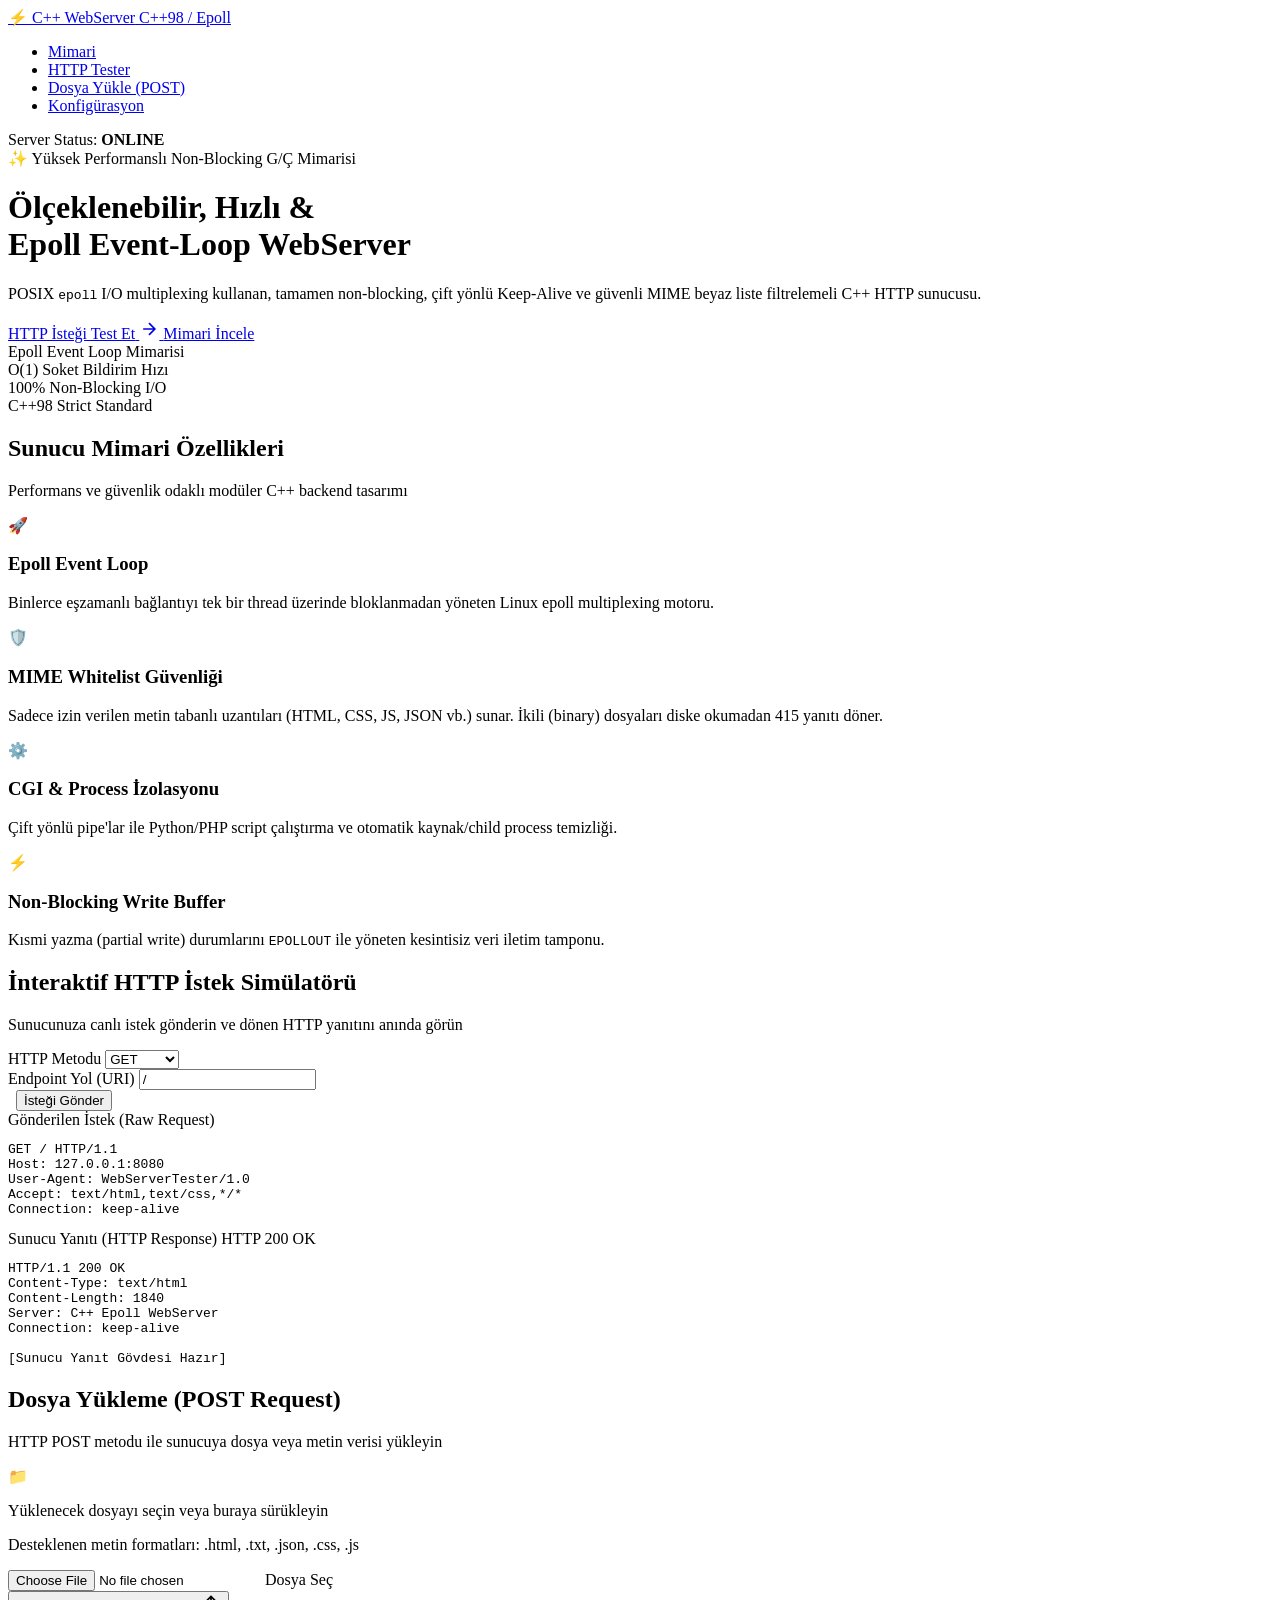
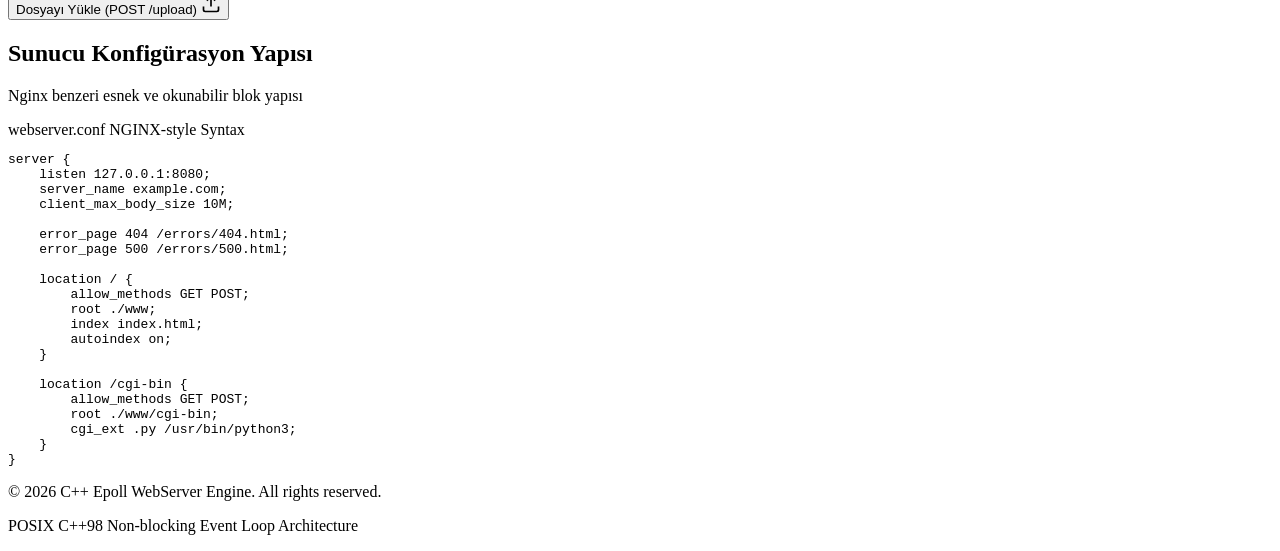
==== www/index.html @ d3386e33 "Homepage html-js eklendi" ====
<!DOCTYPE html>
<html lang="tr">
<head>
    <meta charset="UTF-8">
    <meta name="viewport" content="width=device-width, initial-scale=1.0">
    <meta name="description" content="High-Performance Non-Blocking C++98 HTTP WebServer Powered by Epoll Event Loop">
    <title>C++ Epoll WebServer | High-Performance HTTP Server</title>
    <!-- Google Fonts -->
    <link rel="preconnect" href="https://fonts.googleapis.com">
    <link rel="preconnect" href="https://fonts.gstatic.com" crossorigin>
    <link href="https://fonts.googleapis.com/css2?family=Fira+Code:wght@400;600&family=Inter:wght@300;400;500;600;700;800&display=swap" rel="stylesheet">
    <link rel="stylesheet" href="/assets/css/style.css">
</head>
<body>

    <!-- Background Decorative Glows -->
    <div class="bg-glow glow-1"></div>
    <div class="bg-glow glow-2"></div>

    <!-- Navigation Bar -->
    <nav class="navbar">
        <div class="nav-container">
            <a href="/" class="brand">
                <span class="brand-icon">⚡</span>
                <span class="brand-text">C++ WebServer</span>
                <span class="badge badge-cpp">C++98 / Epoll</span>
            </a>
            <ul class="nav-links">
                <li><a href="#features">Mimari</a></li>
                <li><a href="#tester">HTTP Tester</a></li>
                <li><a href="#upload">Dosya Yükle (POST)</a></li>
                <li><a href="#config">Konfigürasyon</a></li>
            </ul>
            <div class="status-indicator">
                <span class="status-dot"></span>
                <span class="status-text">Server Status: <strong>ONLINE</strong></span>
            </div>
        </div>
    </nav>

    <!-- Hero Section -->
    <header class="hero">
        <div class="hero-container">
            <div class="hero-tag">
                <span class="sparkle">✨</span> Yüksek Performanslı Non-Blocking G/Ç Mimarisi
            </div>
            <h1 class="hero-title">
                Ölçeklenebilir, Hızlı & <br>
                <span class="gradient-text">Epoll Event-Loop WebServer</span>
            </h1>
            <p class="hero-description">
                POSIX <code>epoll</code> I/O multiplexing kullanan, tamamen non-blocking, çift yönlü Keep-Alive ve güvenli MIME beyaz liste filtrelemeli C++ HTTP sunucusu.
            </p>

            <div class="hero-actions">
                <a href="#tester" class="btn btn-primary">
                    <span>HTTP İsteği Test Et</span>
                    <svg width="20" height="20" viewBox="0 0 24 24" fill="none" stroke="currentColor" stroke-width="2"><path d="M5 12h14M12 5l7 7-7 7"/></svg>
                </a>
                <a href="#features" class="btn btn-glass">
                    <span>Mimari İncele</span>
                </a>
            </div>

            <!-- Stats Bar -->
            <div class="stats-grid">
                <div class="stat-card">
                    <span class="stat-value">Epoll</span>
                    <span class="stat-label">Event Loop Mimarisi</span>
                </div>
                <div class="stat-card">
                    <span class="stat-value">O(1)</span>
                    <span class="stat-label">Soket Bildirim Hızı</span>
                </div>
                <div class="stat-card">
                    <span class="stat-value">100%</span>
                    <span class="stat-label">Non-Blocking I/O</span>
                </div>
                <div class="stat-card">
                    <span class="stat-value">C++98</span>
                    <span class="stat-label">Strict Standard</span>
                </div>
            </div>
        </div>
    </header>

    <!-- Main Content Section -->
    <main class="main-content">

        <!-- Architectural Highlights -->
        <section id="features" class="section">
            <div class="section-header">
                <h2 class="section-title">Sunucu Mimari Özellikleri</h2>
                <p class="section-subtitle">Performans ve güvenlik odaklı modüler C++ backend tasarımı</p>
            </div>

            <div class="features-grid">
                <div class="feature-card">
                    <div class="feature-icon">🚀</div>
                    <h3>Epoll Event Loop</h3>
                    <p>Binlerce eşzamanlı bağlantıyı tek bir thread üzerinde bloklanmadan yöneten Linux epoll multiplexing motoru.</p>
                </div>

                <div class="feature-card">
                    <div class="feature-icon">🛡️</div>
                    <h3>MIME Whitelist Güvenliği</h3>
                    <p>Sadece izin verilen metin tabanlı uzantıları (HTML, CSS, JS, JSON vb.) sunar. İkili (binary) dosyaları diske okumadan 415 yanıtı döner.</p>
                </div>

                <div class="feature-card">
                    <div class="feature-icon">⚙️</div>
                    <h3>CGI & Process İzolasyonu</h3>
                    <p>Çift yönlü pipe'lar ile Python/PHP script çalıştırma ve otomatik kaynak/child process temizliği.</p>
                </div>

                <div class="feature-card">
                    <div class="feature-icon">⚡</div>
                    <h3>Non-Blocking Write Buffer</h3>
                    <p>Kısmi yazma (partial write) durumlarını <code>EPOLLOUT</code> ile yöneten kesintisiz veri iletim tamponu.</p>
                </div>
            </div>
        </section>

        <!-- Interactive HTTP Tester Widget -->
        <section id="tester" class="section">
            <div class="section-header">
                <h2 class="section-title">İnteraktif HTTP İstek Simülatörü</h2>
                <p class="section-subtitle">Sunucunuza canlı istek gönderin ve dönen HTTP yanıtını anında görün</p>
            </div>

            <div class="tester-card glass-panel">
                <div class="tester-controls">
                    <div class="control-group">
                        <label for="httpMethod">HTTP Metodu</label>
                        <select id="httpMethod" class="input-select">
                            <option value="GET">GET</option>
                            <option value="POST">POST</option>
                            <option value="DELETE">DELETE</option>
                        </select>
                    </div>

                    <div class="control-group flex-grow">
                        <label for="httpEndpoint">Endpoint Yol (URI)</label>
                        <input type="text" id="httpEndpoint" class="input-text" value="/" placeholder="/index.html">
                    </div>

                    <div class="control-group">
                        <label>&nbsp;</label>
                        <button id="sendBtn" class="btn btn-primary">İsteği Gönder</button>
                    </div>
                </div>

                <div class="tester-output-grid">
                    <div class="console-box">
                        <div class="console-header">
                            <span>Gönderilen İstek (Raw Request)</span>
                            <span class="console-dot green"></span>
                        </div>
                        <pre id="requestConsole" class="code-block"><code>GET / HTTP/1.1
Host: 127.0.0.1:8080
User-Agent: WebServerTester/1.0
Accept: text/html,text/css,*/*
Connection: keep-alive</code></pre>
                    </div>

                    <div class="console-box">
                        <div class="console-header">
                            <span>Sunucu Yanıtı (HTTP Response)</span>
                            <span id="responseStatusBadge" class="badge badge-success">HTTP 200 OK</span>
                        </div>
                        <pre id="responseConsole" class="code-block"><code>HTTP/1.1 200 OK
Content-Type: text/html
Content-Length: 1840
Server: C++ Epoll WebServer
Connection: keep-alive

[Sunucu Yanıt Gövdesi Hazır]</code></pre>
                    </div>
                </div>
            </div>
        </section>

        <!-- File Upload Section (POST Request) -->
        <section id="upload" class="section">
            <div class="section-header">
                <h2 class="section-title">Dosya Yükleme (POST Request)</h2>
                <p class="section-subtitle">HTTP POST metodu ile sunucuya dosya veya metin verisi yükleyin</p>
            </div>

            <div class="upload-card glass-panel">
                <form id="uploadForm" class="upload-form">
                    <div class="drop-zone" id="dropZone">
                        <div class="drop-icon">📁</div>
                        <p class="drop-title">Yüklenecek dosyayı seçin veya buraya sürükleyin</p>
                        <p class="drop-subtitle">Desteklenen metin formatları: .html, .txt, .json, .css, .js</p>
                        <input type="file" id="fileInput" name="file" class="file-input" required>
                        <label for="fileInput" class="btn btn-glass file-label">Dosya Seç</label>
                    </div>

                    <div class="selected-file-info" id="fileInfo" style="display: none;">
                        <span class="file-icon">📄</span>
                        <span class="file-name" id="fileName">secilen-dosya.txt</span>
                        <span class="file-size" id="fileSize">(0 KB)</span>
                    </div>

                    <div class="upload-actions">
                        <button type="submit" id="uploadBtn" class="btn btn-primary btn-large">
                            <span>Dosyayı Yükle (POST /upload)</span>
                            <svg width="20" height="20" viewBox="0 0 24 24" fill="none" stroke="currentColor" stroke-width="2"><path d="M21 15v4a2 2 0 01-2 2H5a2 2 0 01-2-2v-4M17 8l-5-5-5 5M12 3v12"/></svg>
                        </button>
                    </div>
                </form>

                <!-- Upload Progress and Response View -->
                <div class="upload-output" id="uploadOutput" style="display: none;">
                    <div class="console-box">
                        <div class="console-header">
                            <span>Yükleme Yanıtı (Upload Response)</span>
                            <span id="uploadStatusBadge" class="badge badge-success">HTTP 200 OK</span>
                        </div>
                        <pre id="uploadConsole" class="code-block"><code>Yanıt bekleniyor...</code></pre>
                    </div>
                </div>
            </div>
        </section>

        <!-- Config Preview -->
        <section id="config" class="section">
            <div class="section-header">
                <h2 class="section-title">Sunucu Konfigürasyon Yapısı</h2>
                <p class="section-subtitle">Nginx benzeri esnek ve okunabilir blok yapısı</p>
            </div>

            <div class="code-card glass-panel">
                <div class="code-header">
                    <span class="file-name">webserver.conf</span>
                    <span class="file-lang">NGINX-style Syntax</span>
                </div>
                <pre class="code-block"><code>server {
    listen 127.0.0.1:8080;
    server_name example.com;
    client_max_body_size 10M;

    error_page 404 /errors/404.html;
    error_page 500 /errors/500.html;

    location / {
        allow_methods GET POST;
        root ./www;
        index index.html;
        autoindex on;
    }

    location /cgi-bin {
        allow_methods GET POST;
        root ./www/cgi-bin;
        cgi_ext .py /usr/bin/python3;
    }
}</code></pre>
            </div>
        </section>

    </main>

    <!-- Footer -->
    <footer class="footer">
        <div class="footer-container">
            <p>© 2026 C++ Epoll WebServer Engine. All rights reserved.</p>
            <p class="footer-sub">POSIX C++98 Non-blocking Event Loop Architecture</p>
        </div>
    </footer>

    <script src="/assets/js/main.js"></script>
</body>
</html>
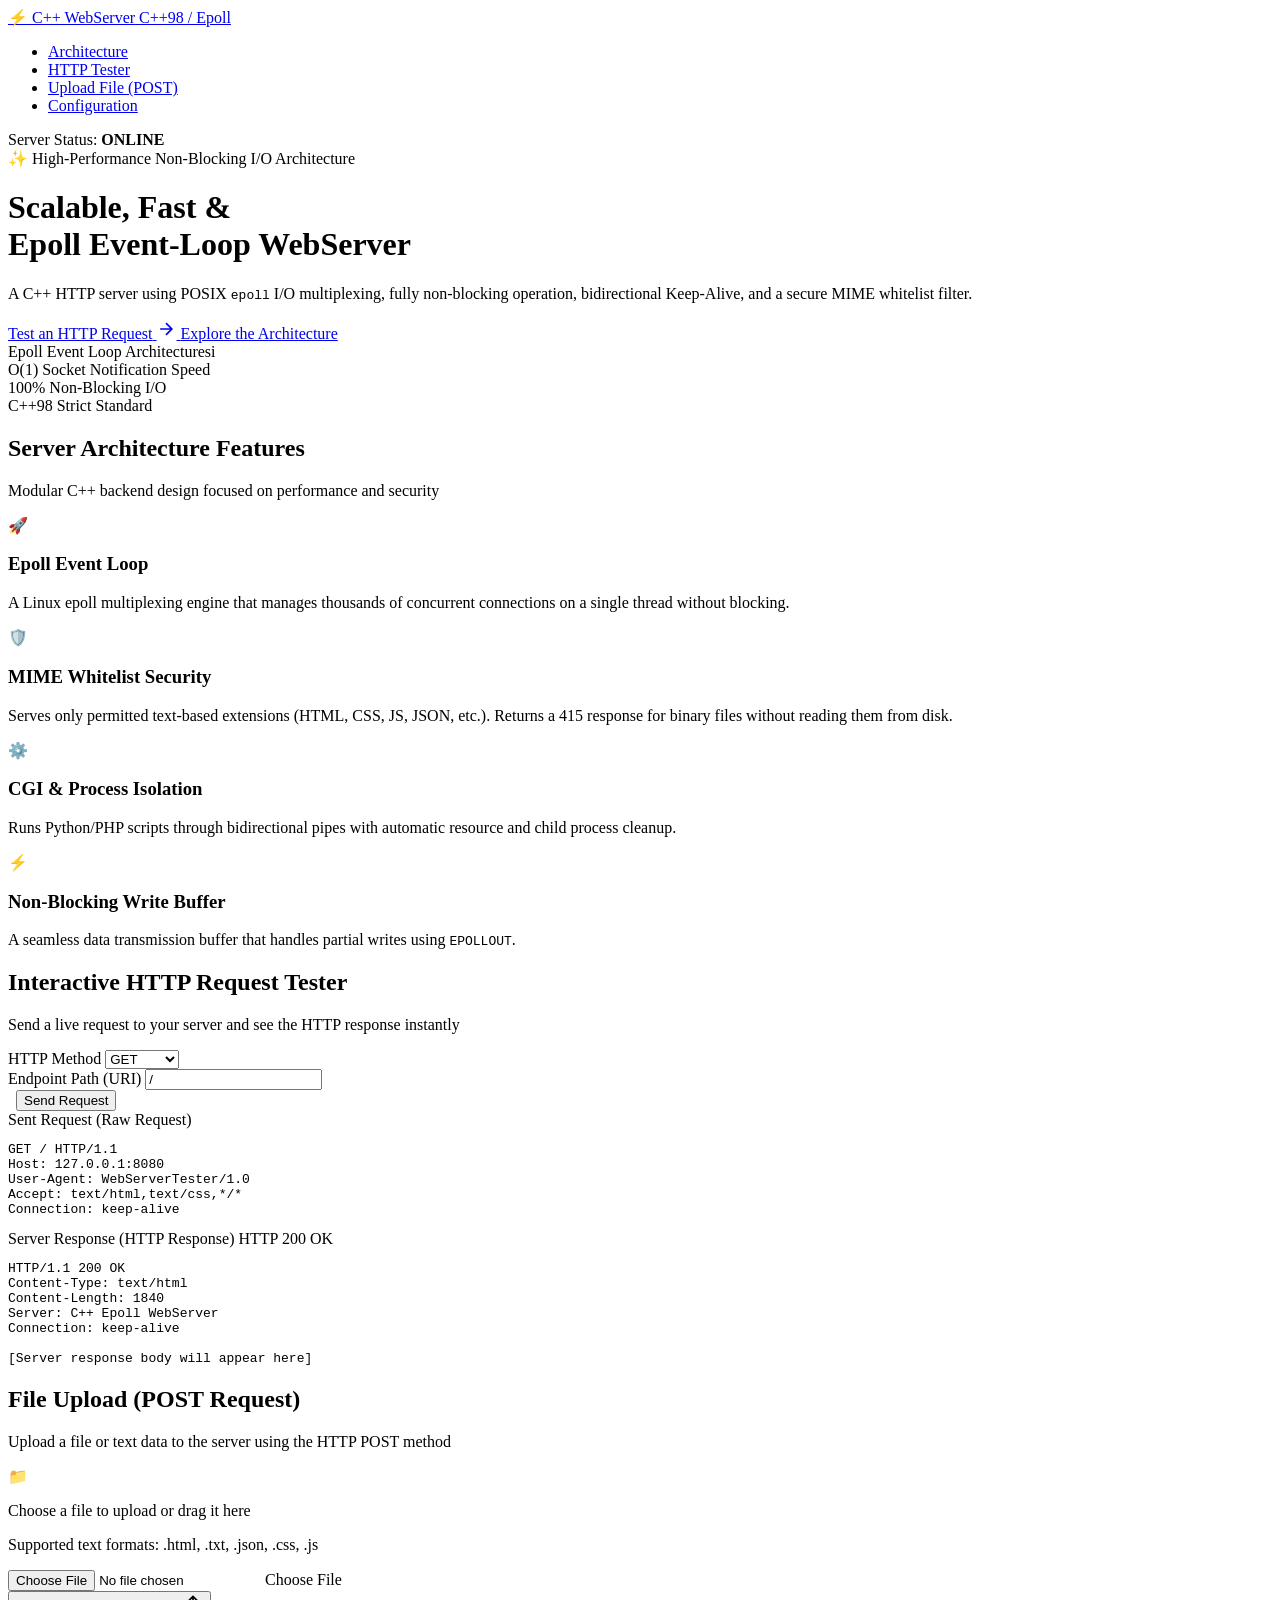
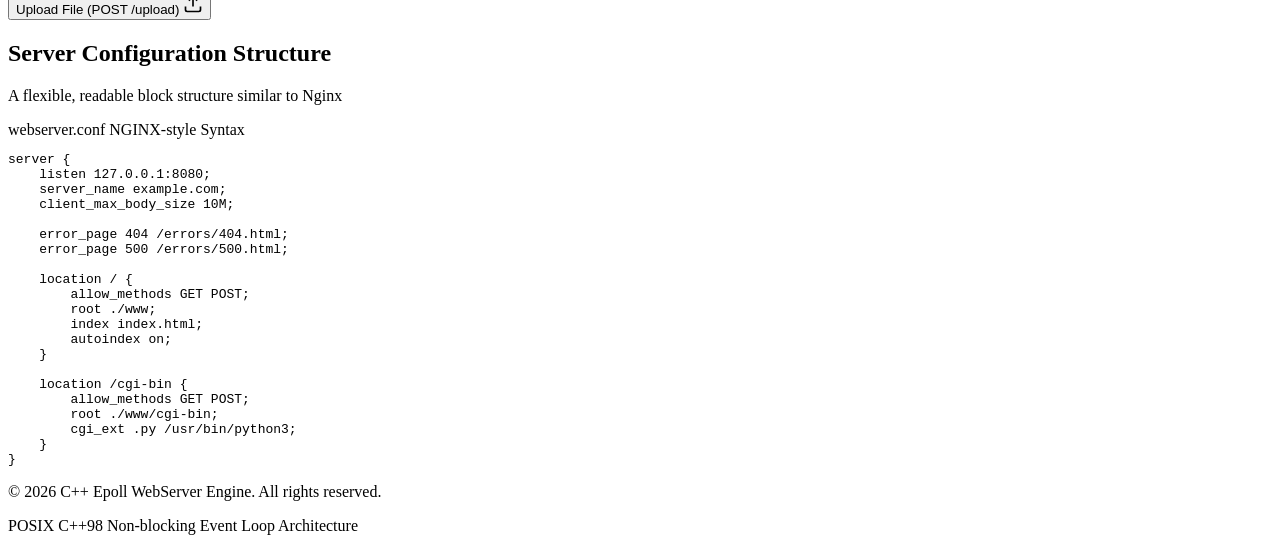
==== commit 29a653f8: "translate comments" ====
--- a/www/index.html
+++ b/www/index.html
@@ -1,5 +1,5 @@
 <!DOCTYPE html>
-<html lang="tr">
+<html lang="en">
 <head>
     <meta charset="UTF-8">
     <meta name="viewport" content="width=device-width, initial-scale=1.0">
@@ -26,10 +26,10 @@
                 <span class="badge badge-cpp">C++98 / Epoll</span>
             </a>
             <ul class="nav-links">
-                <li><a href="#features">Mimari</a></li>
+                <li><a href="#features">Architecture</a></li>
                 <li><a href="#tester">HTTP Tester</a></li>
-                <li><a href="#upload">Dosya Yükle (POST)</a></li>
-                <li><a href="#config">Konfigürasyon</a></li>
+                <li><a href="#upload">Upload File (POST)</a></li>
+                <li><a href="#config">Configuration</a></li>
             </ul>
             <div class="status-indicator">
                 <span class="status-dot"></span>
@@ -42,23 +42,23 @@
     <header class="hero">
         <div class="hero-container">
             <div class="hero-tag">
-                <span class="sparkle">✨</span> Yüksek Performanslı Non-Blocking G/Ç Mimarisi
+                <span class="sparkle">✨</span> High-Performance Non-Blocking I/O Architecture
             </div>
             <h1 class="hero-title">
-                Ölçeklenebilir, Hızlı & <br>
+                Scalable, Fast &amp; <br>
                 <span class="gradient-text">Epoll Event-Loop WebServer</span>
             </h1>
             <p class="hero-description">
-                POSIX <code>epoll</code> I/O multiplexing kullanan, tamamen non-blocking, çift yönlü Keep-Alive ve güvenli MIME beyaz liste filtrelemeli C++ HTTP sunucusu.
+                A C++ HTTP server using POSIX <code>epoll</code> I/O multiplexing, fully non-blocking operation, bidirectional Keep-Alive, and a secure MIME whitelist filter.
             </p>
 
             <div class="hero-actions">
                 <a href="#tester" class="btn btn-primary">
-                    <span>HTTP İsteği Test Et</span>
+                    <span>Test an HTTP Request</span>
                     <svg width="20" height="20" viewBox="0 0 24 24" fill="none" stroke="currentColor" stroke-width="2"><path d="M5 12h14M12 5l7 7-7 7"/></svg>
                 </a>
                 <a href="#features" class="btn btn-glass">
-                    <span>Mimari İncele</span>
+                    <span>Explore the Architecture</span>
                 </a>
             </div>
 
@@ -66,11 +66,11 @@
             <div class="stats-grid">
                 <div class="stat-card">
                     <span class="stat-value">Epoll</span>
-                    <span class="stat-label">Event Loop Mimarisi</span>
+                    <span class="stat-label">Event Loop Architecturesi</span>
                 </div>
                 <div class="stat-card">
                     <span class="stat-value">O(1)</span>
-                    <span class="stat-label">Soket Bildirim Hızı</span>
+                    <span class="stat-label">Socket Notification Speed</span>
                 </div>
                 <div class="stat-card">
                     <span class="stat-value">100%</span>
@@ -90,33 +90,33 @@
         <!-- Architectural Highlights -->
         <section id="features" class="section">
             <div class="section-header">
-                <h2 class="section-title">Sunucu Mimari Özellikleri</h2>
-                <p class="section-subtitle">Performans ve güvenlik odaklı modüler C++ backend tasarımı</p>
+                <h2 class="section-title">Server Architecture Features</h2>
+                <p class="section-subtitle">Modular C++ backend design focused on performance and security</p>
             </div>
 
             <div class="features-grid">
                 <div class="feature-card">
                     <div class="feature-icon">🚀</div>
                     <h3>Epoll Event Loop</h3>
-                    <p>Binlerce eşzamanlı bağlantıyı tek bir thread üzerinde bloklanmadan yöneten Linux epoll multiplexing motoru.</p>
+                    <p>A Linux epoll multiplexing engine that manages thousands of concurrent connections on a single thread without blocking.</p>
                 </div>
 
                 <div class="feature-card">
                     <div class="feature-icon">🛡️</div>
-                    <h3>MIME Whitelist Güvenliği</h3>
-                    <p>Sadece izin verilen metin tabanlı uzantıları (HTML, CSS, JS, JSON vb.) sunar. İkili (binary) dosyaları diske okumadan 415 yanıtı döner.</p>
+                    <h3>MIME Whitelist Security</h3>
+                    <p>Serves only permitted text-based extensions (HTML, CSS, JS, JSON, etc.). Returns a 415 response for binary files without reading them from disk.</p>
                 </div>
 
                 <div class="feature-card">
                     <div class="feature-icon">⚙️</div>
-                    <h3>CGI & Process İzolasyonu</h3>
-                    <p>Çift yönlü pipe'lar ile Python/PHP script çalıştırma ve otomatik kaynak/child process temizliği.</p>
+                    <h3>CGI & Process Isolation</h3>
+                    <p>Runs Python/PHP scripts through bidirectional pipes with automatic resource and child process cleanup.</p>
                 </div>
 
                 <div class="feature-card">
                     <div class="feature-icon">⚡</div>
                     <h3>Non-Blocking Write Buffer</h3>
-                    <p>Kısmi yazma (partial write) durumlarını <code>EPOLLOUT</code> ile yöneten kesintisiz veri iletim tamponu.</p>
+                    <p>A seamless data transmission buffer that handles partial writes using <code>EPOLLOUT</code>.</p>
                 </div>
             </div>
         </section>
@@ -124,14 +124,14 @@
         <!-- Interactive HTTP Tester Widget -->
         <section id="tester" class="section">
             <div class="section-header">
-                <h2 class="section-title">İnteraktif HTTP İstek Simülatörü</h2>
-                <p class="section-subtitle">Sunucunuza canlı istek gönderin ve dönen HTTP yanıtını anında görün</p>
+                <h2 class="section-title">Interactive HTTP Request Tester</h2>
+                <p class="section-subtitle">Send a live request to your server and see the HTTP response instantly</p>
             </div>
 
             <div class="tester-card glass-panel">
                 <div class="tester-controls">
                     <div class="control-group">
-                        <label for="httpMethod">HTTP Metodu</label>
+                        <label for="httpMethod">HTTP Method</label>
                         <select id="httpMethod" class="input-select">
                             <option value="GET">GET</option>
                             <option value="POST">POST</option>
@@ -140,20 +140,20 @@
                     </div>
 
                     <div class="control-group flex-grow">
-                        <label for="httpEndpoint">Endpoint Yol (URI)</label>
+                        <label for="httpEndpoint">Endpoint Path (URI)</label>
                         <input type="text" id="httpEndpoint" class="input-text" value="/" placeholder="/index.html">
                     </div>
 
                     <div class="control-group">
                         <label>&nbsp;</label>
-                        <button id="sendBtn" class="btn btn-primary">İsteği Gönder</button>
+                        <button id="sendBtn" class="btn btn-primary">Send Request</button>
                     </div>
                 </div>
 
                 <div class="tester-output-grid">
                     <div class="console-box">
                         <div class="console-header">
-                            <span>Gönderilen İstek (Raw Request)</span>
+                            <span>Sent Request (Raw Request)</span>
                             <span class="console-dot green"></span>
                         </div>
                         <pre id="requestConsole" class="code-block"><code>GET / HTTP/1.1
@@ -165,7 +165,7 @@
 
                     <div class="console-box">
                         <div class="console-header">
-                            <span>Sunucu Yanıtı (HTTP Response)</span>
+                            <span>Server Response (HTTP Response)</span>
                             <span id="responseStatusBadge" class="badge badge-success">HTTP 200 OK</span>
                         </div>
                         <pre id="responseConsole" class="code-block"><code>HTTP/1.1 200 OK
@@ -174,7 +174,7 @@
 Server: C++ Epoll WebServer
 Connection: keep-alive
 
-[Sunucu Yanıt Gövdesi Hazır]</code></pre>
+[Server response body will appear here]</code></pre>
                     </div>
                 </div>
             </div>
@@ -183,18 +183,18 @@
         <!-- File Upload Section (POST Request) -->
         <section id="upload" class="section">
             <div class="section-header">
-                <h2 class="section-title">Dosya Yükleme (POST Request)</h2>
-                <p class="section-subtitle">HTTP POST metodu ile sunucuya dosya veya metin verisi yükleyin</p>
+                <h2 class="section-title">File Upload (POST Request)</h2>
+                <p class="section-subtitle">Upload a file or text data to the server using the HTTP POST method</p>
             </div>
 
             <div class="upload-card glass-panel">
                 <form id="uploadForm" class="upload-form">
                     <div class="drop-zone" id="dropZone">
                         <div class="drop-icon">📁</div>
-                        <p class="drop-title">Yüklenecek dosyayı seçin veya buraya sürükleyin</p>
-                        <p class="drop-subtitle">Desteklenen metin formatları: .html, .txt, .json, .css, .js</p>
+                        <p class="drop-title">Choose a file to upload or drag it here</p>
+                        <p class="drop-subtitle">Supported text formats: .html, .txt, .json, .css, .js</p>
                         <input type="file" id="fileInput" name="file" class="file-input" required>
-                        <label for="fileInput" class="btn btn-glass file-label">Dosya Seç</label>
+                        <label for="fileInput" class="btn btn-glass file-label">Choose File</label>
                     </div>
 
                     <div class="selected-file-info" id="fileInfo" style="display: none;">
@@ -205,7 +205,7 @@
 
                     <div class="upload-actions">
                         <button type="submit" id="uploadBtn" class="btn btn-primary btn-large">
-                            <span>Dosyayı Yükle (POST /upload)</span>
+                            <span>Upload File (POST /upload)</span>
                             <svg width="20" height="20" viewBox="0 0 24 24" fill="none" stroke="currentColor" stroke-width="2"><path d="M21 15v4a2 2 0 01-2 2H5a2 2 0 01-2-2v-4M17 8l-5-5-5 5M12 3v12"/></svg>
                         </button>
                     </div>
@@ -215,10 +215,10 @@
                 <div class="upload-output" id="uploadOutput" style="display: none;">
                     <div class="console-box">
                         <div class="console-header">
-                            <span>Yükleme Yanıtı (Upload Response)</span>
+                            <span>Upload Response</span>
                             <span id="uploadStatusBadge" class="badge badge-success">HTTP 200 OK</span>
                         </div>
-                        <pre id="uploadConsole" class="code-block"><code>Yanıt bekleniyor...</code></pre>
+                        <pre id="uploadConsole" class="code-block"><code>Waiting for response...</code></pre>
                     </div>
                 </div>
             </div>
@@ -227,8 +227,8 @@
         <!-- Config Preview -->
         <section id="config" class="section">
             <div class="section-header">
-                <h2 class="section-title">Sunucu Konfigürasyon Yapısı</h2>
-                <p class="section-subtitle">Nginx benzeri esnek ve okunabilir blok yapısı</p>
+                <h2 class="section-title">Server Configuration Structure</h2>
+                <p class="section-subtitle">A flexible, readable block structure similar to Nginx</p>
             </div>
 
             <div class="code-card glass-panel">
